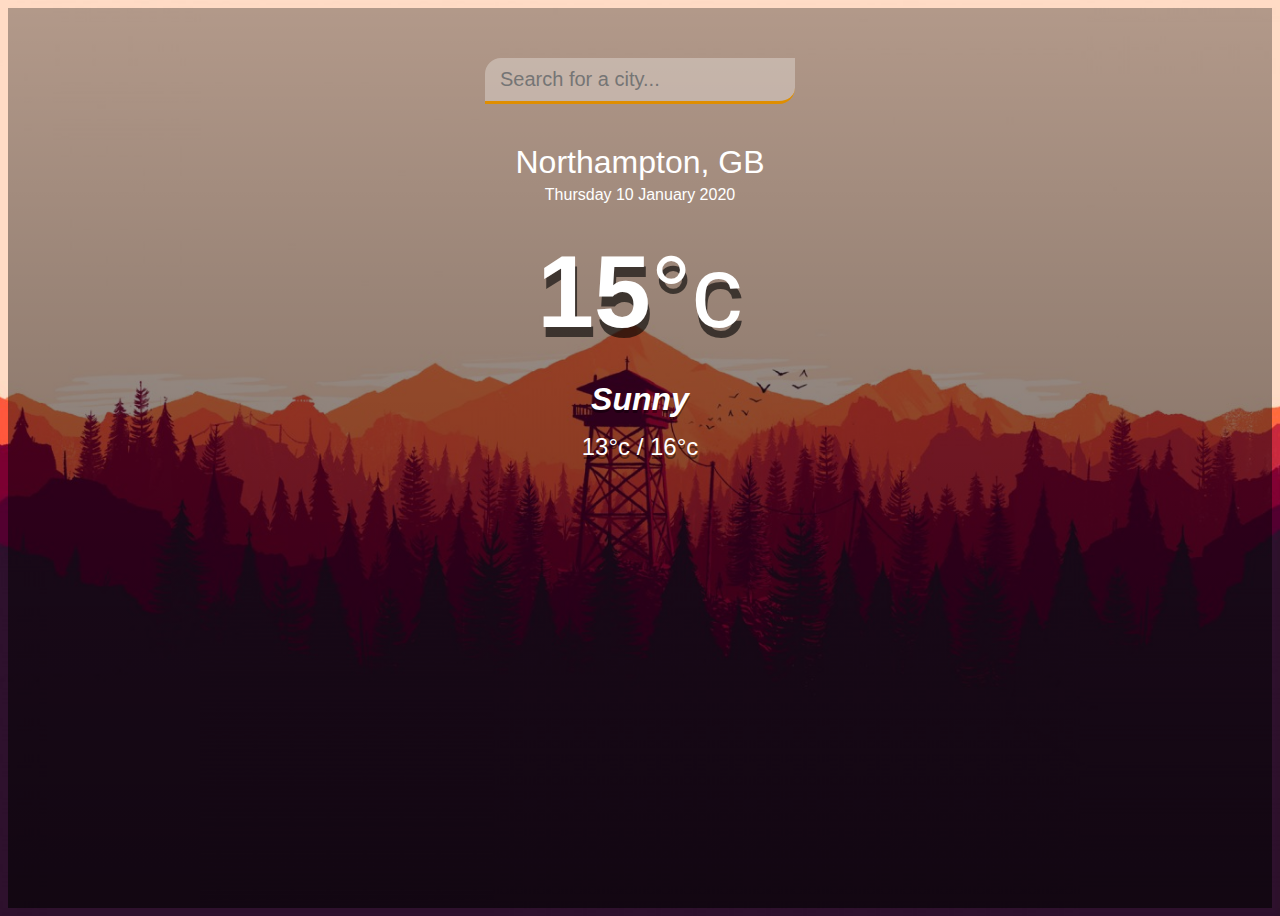
==== index.html @ b6dac94f "Add files via upload" ====
<!DOCTYPE html>
<html lang="en">
<head>
  <meta charset="UTF-8">
  <meta name="viewport" content="width=device-width, initial-scale=1.0">
  <meta http-equiv="X-UA-Compatible" content="ie=edge">
  <title>Weather app</title>
  <link rel="stylesheet" href="main.css" />
</head>
<body>
  <div class="app-wrap">
    <header>
      <input type="text" autocomplete="off" class="search-box" placeholder="Search for a city..." />
    </header>
    <main>
      <section class="location">
        <div class="city">Northampton, GB</div>
        <div class="date">Thursday 10 January 2020</div>
      </section>
      <div class="current">
        <div class="temp">15<span>°c</span></div>
        <div class="weather">Sunny</div>
        <div class="hi-low">13°c / 16°c</div>
      </div>
    </main>
  </div>
  <script src="main.js"></script>
</body>
</html>
---- main.css ----
{
    margin: 0;
    padding: 0;
    box-sizing: border-box;
}

body {
    font-family: 'monterrat', sans-serif;
    background-image: url('bg.jpg');
    background-size: cover;
    background-position: top center;
}

.app-wrap {
    display: flex;
    flex-direction: column;
    min-height: 100vh;
    background-image: linear-gradient(to bottom, rgba(0, 0, 0, 0.3), rgba(0, 0, 0, 0.6));
}

header {
  display: flex;
  justify-content: center;
  align-items: center;
  padding: 50px 15px 15px;
}

header input {
  width: 100%;
  max-width: 280px;
  padding: 10px 15px;
  border: none;
  outline: none;
  background-color: rgba(255, 255, 255, 0.3);
  border-radius: 16px 0px 16px 0px;
  border-bottom: 3px solid #DF8E00;
  
  color: #313131;
  font-size: 20px;
  font-weight: 300;
  transition: 0.2s ease-out;
}

header input:focus {
  background-color: rgba(255, 255, 255, 0.6);
}

main {
  flex: 1 1 100%;
  padding: 25px 25px 50px;
  display: flex;
  flex-direction: column;
  align-items: center;
  text-align: center;
}

.location .city {
  color: #FFF;
  font-size: 32px;
  font-weight: 500;
  margin-bottom: 5px;
}

.location .date {
  color: #FFF;
  font-size: 16px;
}

.current .temp {
  color: #FFF;
  font-size: 102px;
  font-weight: 900;
  margin: 30px 0px;
  text-shadow: 2px 10px rgba(0, 0, 0, 0.6);
}

.current .temp span {
  font-weight: 500;
}

.current .weather {
  color: #FFF;
  font-size: 32px;
  font-weight: 700;
  font-style: italic;
  margin-bottom: 15px;
  text-shadow: 0px 3px rgba(0, 0, 0, 0.4);
}

.current .hi-low {
  color: #FFF;
  font-size: 24px;
  font-weight: 500;
  text-shadow: 0px 4px rgba(0, 0, 0, 0.4);
}
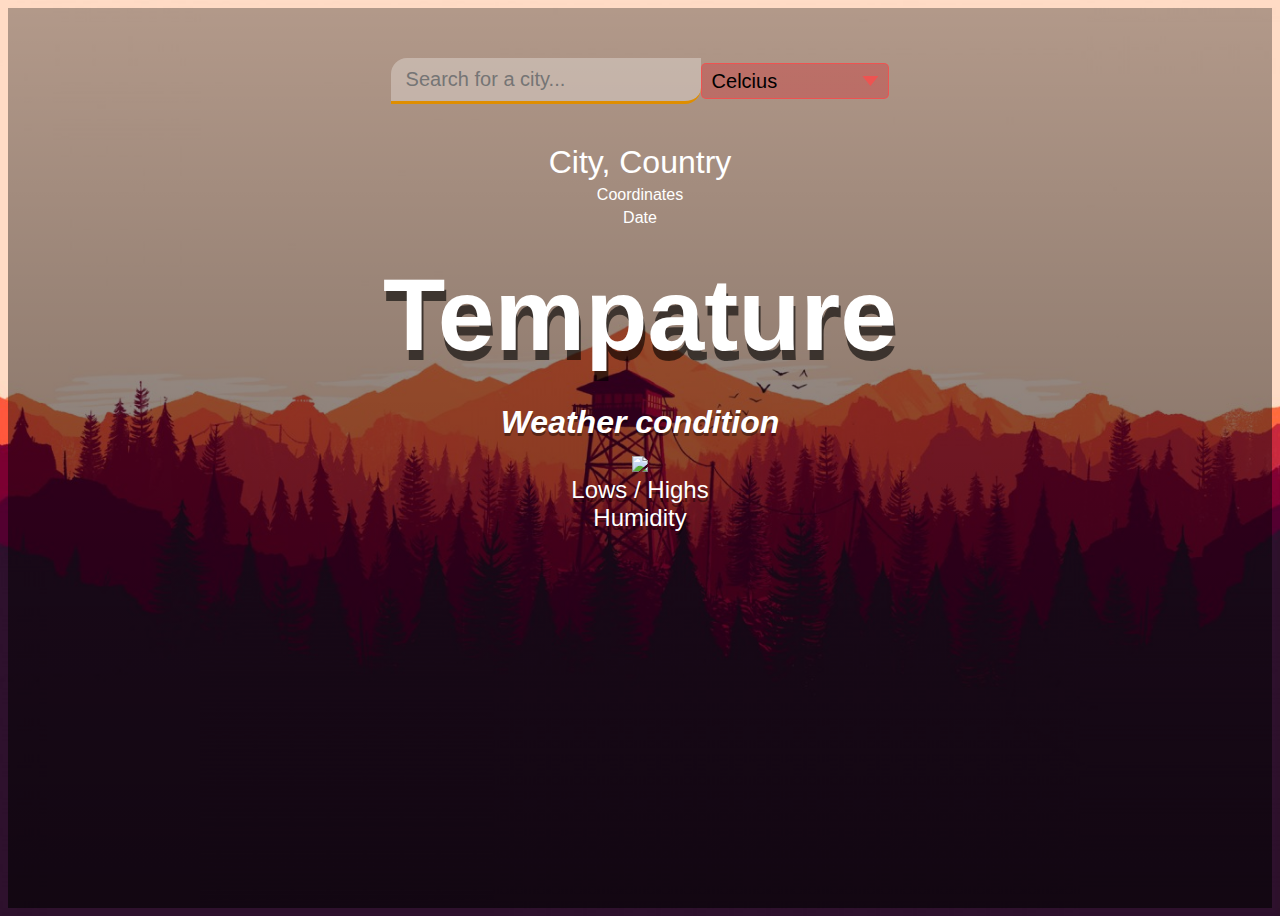
==== commit 60bbf4d8: "Added more details" ====
--- a/index.html
+++ b/index.html
@@ -11,16 +11,28 @@
   <div class="app-wrap">
     <header>
       <input type="text" autocomplete="off" class="search-box" placeholder="Search for a city..." />
+	  <div class="temp-dropdown">
+	  <select id="temp-select">
+		<option value="c">Celcius</option>
+		<option value="f">Fahrenheit</option>
+		<option value="k">Kelvin</option>
+	  </select>
+	  </div>
     </header>
     <main>
       <section class="location">
-        <div class="city">Northampton, GB</div>
-        <div class="date">Thursday 10 January 2020</div>
+        <div class="city">City, Country</div>
+		<div class="coord">Coordinates</div>
+        <div class="date">Date</div>
       </section>
       <div class="current">
-        <div class="temp">15<span>°c</span></div>
-        <div class="weather">Sunny</div>
-        <div class="hi-low">13°c / 16°c</div>
+        <div class="temp">Tempature</div>
+		<div class="feelslike"></div>
+        <div class="weather">Weather condition</div>
+		<div class="weatherdesc"></div>
+		<div class = "weatherIcon"><img id ="icon" src="https://openweathermap.org/img/wn/01d@2x.png"></div>
+        <div class="hi-low">Lows / Highs</div>
+		<div class="humidity">Humidity</div>
       </div>
     </main>
   </div>
--- a/main.css
+++ b/main.css
@@ -54,6 +54,13 @@
   text-align: center;
 }
 
+.location .coord {
+  color: #FFF;
+  font-size: 16px;
+  font-weight: 300;
+  margin-bottom: 5px;
+}
+
 .location .city {
   color: #FFF;
   font-size: 32px;
@@ -78,7 +85,7 @@
   font-weight: 500;
 }
 
-.current .weather {
+.current .weather, .feelslike {
   color: #FFF;
   font-size: 32px;
   font-weight: 700;
@@ -87,10 +94,91 @@
   text-shadow: 0px 3px rgba(0, 0, 0, 0.4);
 }
 
-.current .hi-low {
+.current .weatherdesc {
+  color: #FFF;
+  font-size: 16px;
+  font-weight: 700;
+  font-style: italic;
+  margin-bottom: 15px;
+  text-shadow: 0px 3px rgba(0, 0, 0, 0.4);
+}
+
+.current .hi-low, .humidity {
   color: #FFF;
   font-size: 24px;
   font-weight: 500;
   text-shadow: 0px 4px rgba(0, 0, 0, 0.4);
 }
 
+/* reset inherit values for select element*/
+select {
+  appearance: none; 
+  background-color: transparent;
+  outline: none;
+  border: none;
+  padding: 0 1em 0 0;
+  margin: 0;
+  width: 100%;
+  grid-area: select;
+  font-family: inherit;
+  font-size: inherit;
+  cursor: inherit;
+  line-height: inherit;
+}
+
+/* global variables to match HTML root class. */
+:root {
+  --select-border: rgba(251, 76, 76, 0.8);
+  --select-focus: rgba(180, 100, 76, 1.0);
+  --select-arrow: var(--select-border);
+}
+
+/* dropdown menu for temperature selection */
+.temp-dropdown
+{
+  width: 20px;
+  min-width: 15ch;
+  max-width: 30ch;
+  border: 1px solid var(--select-border);
+  border-radius: 0.25em;
+  padding: 0.25em 0.5em;
+  font-size: 1.25rem;
+  cursor: pointer;
+  line-height: 1.2;
+  /* BEGIN -- properties for arrow */
+  display: grid;
+  grid-template-areas: "select";
+  align-items: center;
+  /* END -- properties for arrow */
+  background-color: rgba(201, 76, 76, 0.3);
+  background-image: linear-gradient(to top, rgba(201, 76, 76, 0.3));
+}
+
+/* style for dropdown menu options */
+.temp-dropdown option {
+    margin: 40px;
+    background: rgba(201, 76, 76, 0.3);
+    color: #fff;
+    text-shadow: 0 1px 0 rgba(0, 0, 0, 0.4);
+}
+
+/* after pseudo class to create arrow for dropdown */
+.temp-dropdown::after {
+  content: "";
+  width: 0.8em;
+  height: 0.5em;
+  background-color: var(--select-arrow);
+  grid-area: select;
+  justify-self: end;
+  clip-path: polygon(100% 0%, 0 0%, 50% 100%);
+}
+
+.tempdropdown::focus {
+  position: absolute;
+  top: -1px;
+  left: -1px;
+  right: -1px;
+  bottom: -1px;
+  border: 2px solid var(--select-focus);
+  border-radius: inherit;
+}
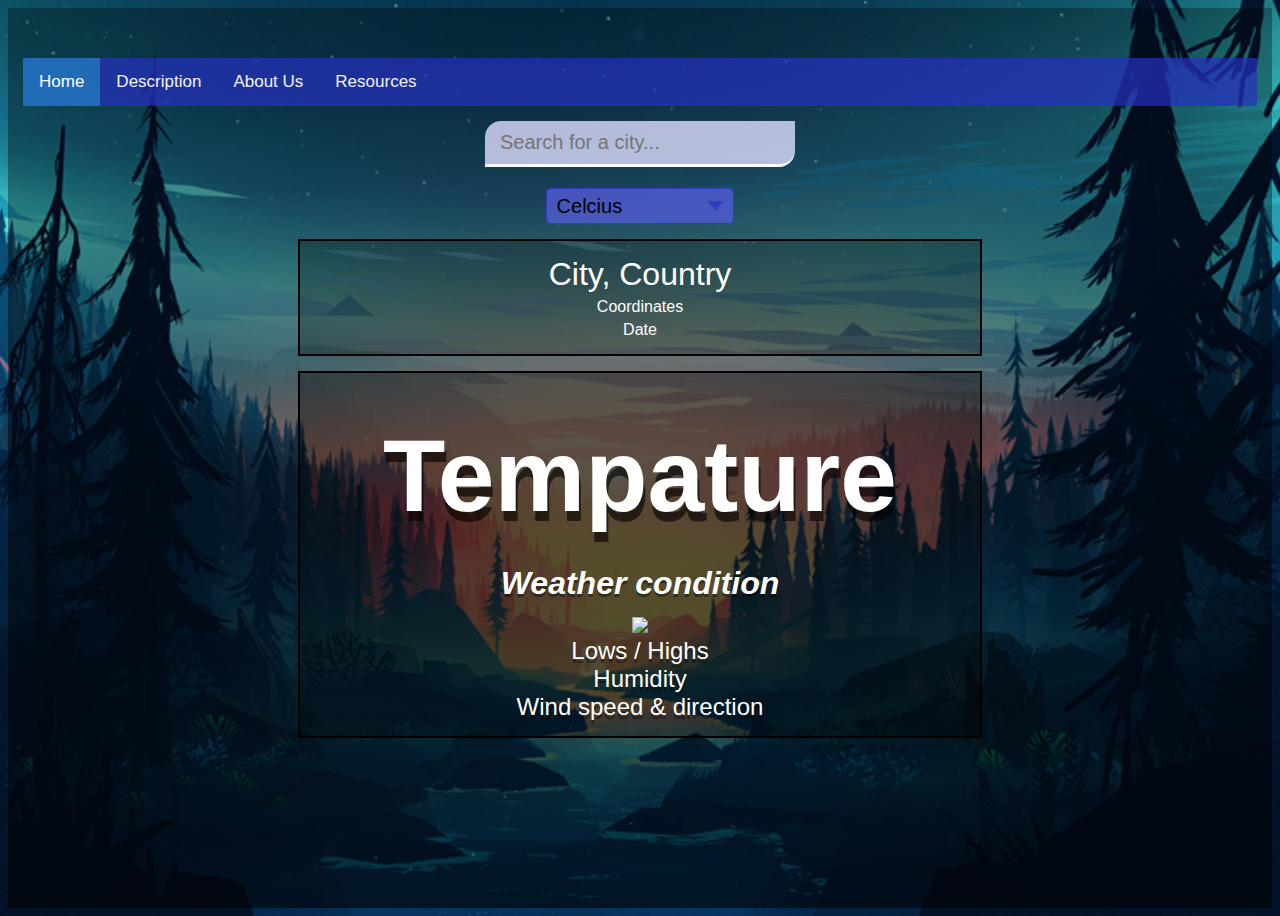
==== commit ad252d82: "Implementation 2" ====
--- a/index.html
+++ b/index.html
@@ -1,41 +1,50 @@
 <!DOCTYPE html>
 <html lang="en">
-<head>
-  <meta charset="UTF-8">
-  <meta name="viewport" content="width=device-width, initial-scale=1.0">
-  <meta http-equiv="X-UA-Compatible" content="ie=edge">
-  <title>Weather app</title>
-  <link rel="stylesheet" href="main.css" />
-</head>
-<body>
-  <div class="app-wrap">
-    <header>
-      <input type="text" autocomplete="off" class="search-box" placeholder="Search for a city..." />
-	  <div class="temp-dropdown">
-	  <select id="temp-select">
-		<option value="c">Celcius</option>
-		<option value="f">Fahrenheit</option>
-		<option value="k">Kelvin</option>
-	  </select>
+	<head>
+		<meta charset="UTF-8">
+		<meta name="viewport" content="width=device-width, initial-scale=1.0">
+		<meta http-equiv="X-UA-Compatible" content="ie=edge">
+		<title>Weather app</title>
+		<link rel="stylesheet" href="main.css" />
+	</head>
+	<body>
+	  <div class="app-wrap">
+		<header>
+			<div class="navigator">
+				<a class="active" href = "index.html">Home</a>
+				<a href = "description.html">Description</a>
+				<a href = "about.html">About Us</a>
+				<a href = "resources.html">Resources</a>
+			</div>
+			<input type="text" autocomplete="off" class="search-box" placeholder="Search for a city..." />
+		</header>
+		<main>
+			<div class="temp-dropdown">
+				<select id="temp-select">
+					<option value="c">Celcius</option>
+					<option value="f">Fahrenheit</option>
+					<option value="k">Kelvin</option>
+				</select>
+			</div>
+		  <section class="location">
+			<div class="city">City, Country</div>
+			<div class="coord">Coordinates</div>
+			<div class="date">Date</div>
+		  </section>
+		  <div class="current">
+			<div class="temp">Tempature</div>
+			<div class="feelslike"></div>
+			<div class="weather">Weather condition</div>
+			<div class="weatherdesc"></div>
+			<div class="weatherIcon">
+			<img id="icon" src="https://openweathermap.org/img/wn/01d@2x.png"</div>
+			<div class="hi-low">Lows / Highs</div>
+			<div class="humidity">Humidity</div>
+			<div class="wind">Wind speed & direction</div>
+			<div id='fileNames'></div>
+		  </div>
+		</main>
 	  </div>
-    </header>
-    <main>
-      <section class="location">
-        <div class="city">City, Country</div>
-		<div class="coord">Coordinates</div>
-        <div class="date">Date</div>
-      </section>
-      <div class="current">
-        <div class="temp">Tempature</div>
-		<div class="feelslike"></div>
-        <div class="weather">Weather condition</div>
-		<div class="weatherdesc"></div>
-		<div class = "weatherIcon"><img id ="icon" src="https://openweathermap.org/img/wn/01d@2x.png"></div>
-        <div class="hi-low">Lows / Highs</div>
-		<div class="humidity">Humidity</div>
-      </div>
-    </main>
-  </div>
-  <script src="main.js"></script>
-</body>
+	  <script src="main.js"></script>
+	</body>
 </html>--- a/main.css
+++ b/main.css
@@ -6,7 +6,7 @@
 
 body {
     font-family: 'monterrat', sans-serif;
-    background-image: url('bg.jpg');
+    background-image: url('images/background/bg.png');
     background-size: cover;
     background-position: top center;
 }
@@ -19,9 +19,10 @@
 }
 
 header {
-  display: flex;
-  justify-content: center;
+  display: inline-block;
+  text-align: center;
   align-items: center;
+  height: 10vh;
   padding: 50px 15px 15px;
 }
 
@@ -31,10 +32,9 @@
   padding: 10px 15px;
   border: none;
   outline: none;
-  background-color: rgba(255, 255, 255, 0.3);
+  background-color: rgba(222, 222, 255, 0.8);
   border-radius: 16px 0px 16px 0px;
-  border-bottom: 3px solid #DF8E00;
-  
+  border-bottom: 3px solid rgba(255, 255, 255, 0.9);
   color: #313131;
   font-size: 20px;
   font-weight: 300;
@@ -43,6 +43,34 @@
 
 header input:focus {
   background-color: rgba(255, 255, 255, 0.6);
+}
+
+/* Navigation bar background color */
+.navigator {
+  background-color: rgba(38, 48, 192, 0.7);
+  overflow: hidden;
+  margin-bottom: 15px;
+}
+
+/* navigation bar links style */
+.navigator a {
+  float: left;
+  color: #f2f2f2;
+  text-align: center;
+  padding: 14px 16px;
+  text-decoration: none;
+  font-size: 17px;
+}
+
+/* hover navigation style*/
+.navigator a:hover {
+  background-color: rgba(38, 48, 222, 0.5);
+}
+
+/* Add a color to the active/current link */
+.navigator a.active {
+  background-color: rgba(38, 189, 222, 0.4);
+  color: white;
 }
 
 main {
@@ -54,6 +82,46 @@
   text-align: center;
 }
 
+.aboutbody {
+	text-align: left;
+	border: 2px solid black;
+	background-color: rgba(4, 3, 2, 0.55);
+	color: white;
+	width: 650px;
+	height: 100 % ;
+	padding: 15px;
+	margin-left: auto;
+	margin-right: auto;
+	margin-bottom:0;
+	margin-top:0;
+}
+
+.aboutlink {
+  background-color: rgba(38, 189, 222, 0.4);
+  overflow: hidden;
+  
+}
+
+.aboutlink a {
+  float: left;
+  color: #f2f2f2;
+  text-align: center;
+  padding: 14px 16px;
+  text-decoration: none;
+  font-size: 17px;
+}
+
+.location {
+	border: 2px solid black;
+	background-color: rgba(4, 3, 2, 0.25);
+	width: 650px;
+	height: 100 % ;
+	padding: 15px;
+	margin-left: auto;
+	margin-right: auto;
+	margin-bottom:0;
+}
+
 .location .coord {
   color: #FFF;
   font-size: 16px;
@@ -71,6 +139,17 @@
 .location .date {
   color: #FFF;
   font-size: 16px;
+}
+
+.current {
+	border: 2px solid black;
+	background-color: rgba(4, 3, 2, 0.35);
+	width: 650px;
+	height: 100 % ;
+	padding: 15px;
+	margin-left: auto;
+	margin-right: auto;
+	margin-top:15px;
 }
 
 .current .temp {
@@ -103,7 +182,7 @@
   text-shadow: 0px 3px rgba(0, 0, 0, 0.4);
 }
 
-.current .hi-low, .humidity {
+.current .hi-low, .humidity, .wind {
   color: #FFF;
   font-size: 24px;
   font-weight: 500;
@@ -128,14 +207,15 @@
 
 /* global variables to match HTML root class. */
 :root {
-  --select-border: rgba(251, 76, 76, 0.8);
-  --select-focus: rgba(180, 100, 76, 1.0);
+  --select-border: rgba(38, 48, 192, 0.7);
+  --select-focus: rgba(38, 48, 222, 0.5);
   --select-arrow: var(--select-border);
 }
 
 /* dropdown menu for temperature selection */
 .temp-dropdown
 {
+  margin-bottom:15px;
   width: 20px;
   min-width: 15ch;
   max-width: 30ch;
@@ -150,20 +230,20 @@
   grid-template-areas: "select";
   align-items: center;
   /* END -- properties for arrow */
-  background-color: rgba(201, 76, 76, 0.3);
-  background-image: linear-gradient(to top, rgba(201, 76, 76, 0.3));
+  background-color: rgba(180, 180, 222, 0.5);
+  background-image: linear-gradient(to top, rgba(38, 48, 222, 0.5));
 }
 
 /* style for dropdown menu options */
 .temp-dropdown option {
     margin: 40px;
-    background: rgba(201, 76, 76, 0.3);
+    background: rgba(38, 48, 222, 0.5);
     color: #fff;
     text-shadow: 0 1px 0 rgba(0, 0, 0, 0.4);
 }
 
 /* after pseudo class to create arrow for dropdown */
-.temp-dropdown::after {
+.temp-dropdown::before {
   content: "";
   width: 0.8em;
   height: 0.5em;
@@ -181,4 +261,4 @@
   bottom: -1px;
   border: 2px solid var(--select-focus);
   border-radius: inherit;
-}
+}